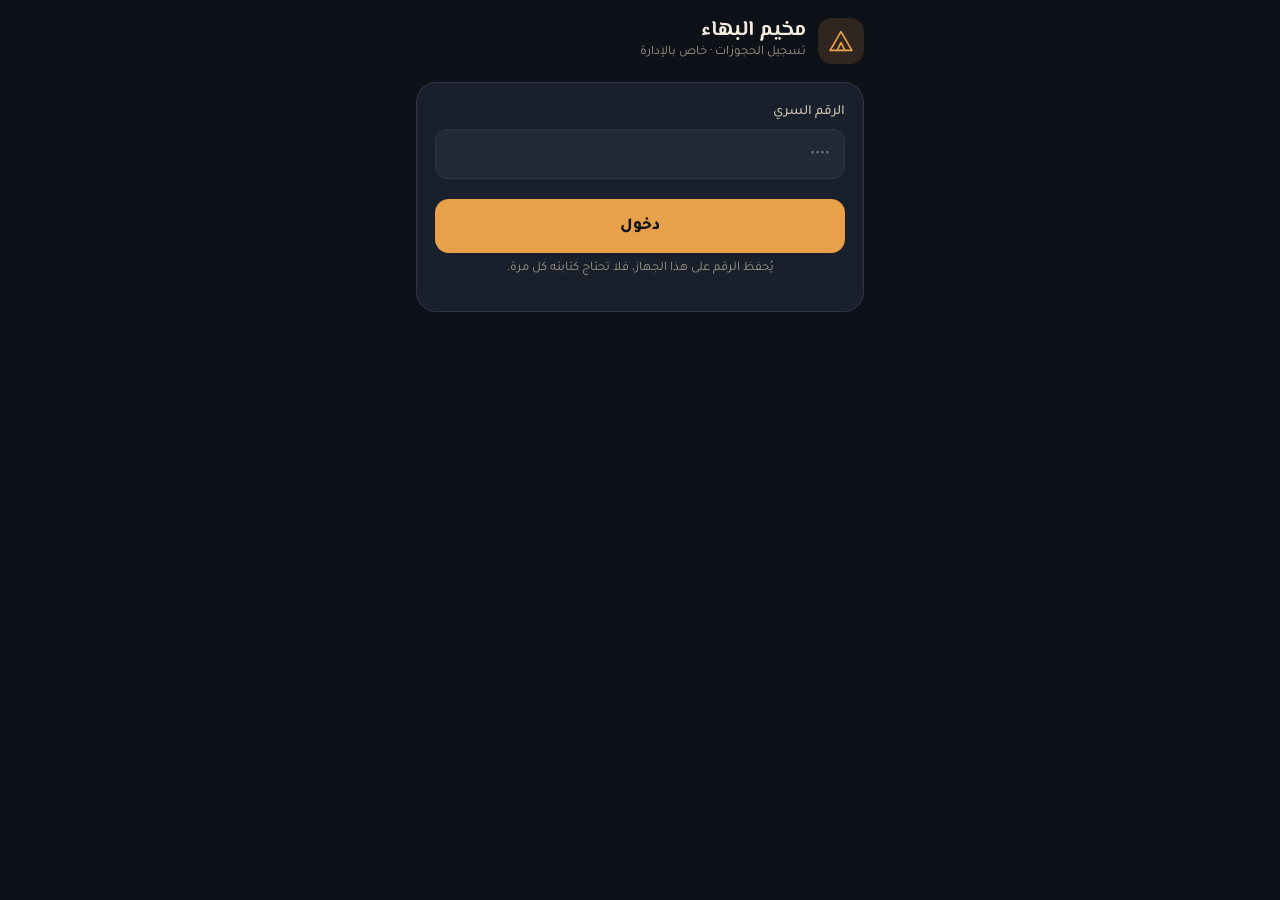
==== admin/index.html @ ab63751e "صفحة تسجيل الحجوزات للإدارة Co-Authored-By: Claude Opus 5.5 <noreply@anthropic.com> Claude-Session: " ====
<!DOCTYPE html>
<html lang="ar" dir="rtl">
<head>
<meta charset="utf-8">
<meta name="viewport" content="width=device-width, initial-scale=1">
<meta name="robots" content="noindex, nofollow">
<meta name="theme-color" content="#0E1117">
<title>تسجيل حجز — مخيم البهاء</title>
<link rel="stylesheet" href="https://fonts.googleapis.com/css2?family=El+Messiri:wght@600;700&family=Tajawal:wght@400;500;700;800&display=swap">
<style>
:root{--bg:#0E1117;--card:#1A202B;--card2:#222937;--line:#2E3748;--text:#F4ECDF;--muted:#C9BFAE;--dim:#9E9586;--gold:#E8A04A;--gold2:#F3C27E;--green:#4CAF7A;--red:#E0625C}
*{box-sizing:border-box}
body{margin:0;background:var(--bg);color:var(--text);font-family:'Tajawal',system-ui,sans-serif;font-size:16px;line-height:1.6;-webkit-text-size-adjust:100%}
.wrap{max-width:480px;margin:0 auto;padding:18px 16px 40px}
.head{display:flex;align-items:center;gap:12px;margin-bottom:18px}
.logo{width:46px;height:46px;border-radius:14px;background:rgba(232,160,74,.15);display:grid;place-items:center;flex:none}
.logo svg{width:28px;height:28px}
.head h1{font-family:'El Messiri',serif;font-size:21px;margin:0;line-height:1.2}
.head p{margin:0;color:var(--dim);font-size:13px}
.card{background:var(--card);border:1px solid var(--line);border-radius:20px;padding:18px}
.tabs{display:grid;grid-template-columns:1fr 1fr;gap:6px;background:var(--card);border:1px solid var(--line);border-radius:14px;padding:5px;margin-bottom:14px}
.tabs button{height:42px;border:0;border-radius:10px;background:transparent;color:var(--muted);font:inherit;font-weight:700;cursor:pointer}
.tabs button.on{background:var(--gold);color:#111419}
label.l{display:block;font-size:14px;color:var(--muted);margin:0 0 6px;font-weight:500}
.f{margin-bottom:14px}
input,textarea{width:100%;height:50px;border-radius:12px;border:1.5px solid var(--line);background:var(--card2);color:var(--text);font:inherit;font-size:17px;padding:0 14px;outline:none;-webkit-appearance:none;appearance:none}
input:focus,textarea:focus{border-color:var(--gold)}
input[type=date]{direction:rtl;text-align:right;color-scheme:dark}
textarea{height:76px;padding:12px 14px;resize:none}
.row2{display:grid;grid-template-columns:1fr 1fr;gap:10px}
.seg{display:grid;grid-template-columns:1fr 1fr;gap:10px}
.seg button{min-height:72px;border-radius:14px;border:1.5px solid var(--line);background:var(--card2);color:var(--text);font:inherit;cursor:pointer;display:flex;flex-direction:column;align-items:center;justify-content:center;gap:2px;padding:8px}
.seg button b{font-size:17px}
.seg button small{font-size:12px;color:var(--dim)}
.seg button .st{font-size:12px;font-weight:700;border-radius:99px;padding:1px 10px;margin-top:2px}
.st.free{background:rgba(76,175,122,.18);color:#7FD3A4}.st.busy{background:rgba(224,98,92,.18);color:#F2A09B}
.seg button.on{border:2px solid var(--gold);background:rgba(232,160,74,.12)}
.err{color:#F2A09B;font-size:13.5px;margin-top:6px;min-height:0}
.btn{width:100%;min-height:54px;border-radius:14px;border:0;font:inherit;font-size:17px;font-weight:800;cursor:pointer;display:flex;align-items:center;justify-content:center;gap:8px;text-decoration:none}
.btn-gold{background:var(--gold);color:#111419}
.btn-ghost{background:transparent;color:var(--text);border:1.5px solid var(--line)}
.btn-wa{background:#25D366;color:#06301A}
.btn-red{background:#B23B36;color:#fff}
.btn[disabled]{opacity:.55}
.hint{color:var(--dim);font-size:13px;margin-top:6px}
.price{display:flex;align-items:center;gap:10px}
.price input{width:110px;text-align:center;font-weight:800;color:var(--gold2)}
.price span{color:var(--muted)}
.alert{border-radius:14px;padding:14px;margin-bottom:14px;font-size:15px}
.alert.warn{background:rgba(232,160,74,.12);border:1px solid rgba(232,160,74,.45)}
.ok-ico{width:64px;height:64px;border-radius:50%;background:rgba(76,175,122,.18);color:#7FD3A4;display:grid;place-items:center;margin:4px auto 12px}
.ok-ico svg{width:32px;height:32px}
.sum{background:var(--card2);border-radius:14px;padding:12px 14px;line-height:2;margin:14px 0}
.sum b{color:var(--gold2)}
.hide{display:none!important}
.stack{display:flex;flex-direction:column;gap:10px}
.center{text-align:center}
.small-link{background:none;border:0;color:var(--dim);font:inherit;font-size:13px;text-decoration:underline;cursor:pointer;margin-top:18px}
.spin{width:18px;height:18px;border:2.5px solid rgba(0,0,0,.25);border-top-color:#111419;border-radius:50%;animation:s .8s linear infinite}
@keyframes s{to{transform:rotate(360deg)}}
</style>
</head>
<body>
<div class="wrap">
 <div class="head">
  <div class="logo"><svg viewBox="0 0 36 36" fill="none" stroke="#E8A04A" stroke-width="2.2" stroke-linecap="round" stroke-linejoin="round" aria-hidden="true"><path d="M18 6 L4 30 H32 Z"/><path d="M13 30 L18 20 L23 30"/></svg></div>
  <div><h1>مخيم البهاء</h1><p>تسجيل الحجوزات · خاص بالإدارة</p></div>
 </div>

 <!-- PIN -->
 <section id="vPin" class="card">
  <label class="l" for="pin">الرقم السري</label>
  <input id="pin" type="password" inputmode="numeric" autocomplete="off" placeholder="••••">
  <div class="err" id="pinErr"></div>
  <div style="height:14px"></div>
  <button class="btn btn-gold" id="pinBtn" type="button">دخول</button>
  <p class="hint center">يُحفظ الرقم على هذا الجهاز، فلا تحتاج كتابته كل مرة.</p>
 </section>

 <!-- MAIN -->
 <section id="vMain" class="hide">
  <div class="tabs" role="tablist">
   <button type="button" class="on" id="tNew" role="tab">حجز جديد</button>
   <button type="button" id="tCancel" role="tab">إلغاء حجز</button>
  </div>

  <div class="card" id="vForm">
   <div class="f" id="fName"><label class="l" for="name">اسم الزبون</label><input id="name" autocomplete="off" placeholder="محمد سالم"><div class="err" id="eName"></div></div>
   <div class="f" id="fPhone"><label class="l" for="phone">رقم الهاتف</label><input id="phone" type="tel" inputmode="numeric" placeholder="9XXXXXXX" dir="ltr" style="text-align:right"></div>
   <div class="f"><label class="l" for="date">التاريخ</label><input id="date" type="date"><div class="err" id="eDate"></div></div>
   <div class="f"><label class="l">الفترة</label>
    <div class="seg">
     <button type="button" data-p="am"><b>الصباحية</b><small>٩ ص – ٣ ع</small><span class="st" id="sAm"></span></button>
     <button type="button" data-p="pm"><b>المسائية</b><small>٥ م – ١١ م</small><span class="st" id="sPm"></span></button>
    </div>
    <div class="err" id="ePer"></div>
   </div>
   <div class="f" id="fPrice"><label class="l" for="price">السعر</label>
    <div class="price"><input id="price" type="number" inputmode="numeric" min="0"><span>ريال عُماني</span></div>
    <div class="hint" id="priceHint">يُحسب تلقائياً حسب اليوم، وتستطيع تعديله (مثلاً العطل الرسمية ٧٠).</div>
   </div>
   <div class="f"><label class="l" for="note" id="noteLbl">ملاحظة (اختياري)</label><textarea id="note" placeholder="عيد ميلاد، دفع عربون ١٠ ريال"></textarea></div>

   <div class="alert warn hide" id="conflict">
    <b>هذه الفترة محجوزة مسبقاً.</b><br>هل تريد تسجيل الحجز عليها على أي حال؟
    <div class="row2" style="margin-top:12px"><button class="btn btn-gold" id="forceYes" type="button" style="min-height:46px">نعم، سجّل</button><button class="btn btn-ghost" id="forceNo" type="button" style="min-height:46px">لا</button></div>
   </div>
   <div class="err" id="eSave" style="margin-bottom:10px"></div>
   <button class="btn btn-gold" id="save" type="button">حفظ الحجز</button>
  </div>

  <div class="card center hide" id="vDone">
   <div class="ok-ico"><svg viewBox="0 0 24 24" fill="none" stroke="currentColor" stroke-width="2.6" stroke-linecap="round" stroke-linejoin="round"><path d="M5 12l5 5L20 7"/></svg></div>
   <h2 style="font-family:'El Messiri',serif;margin:0;font-size:22px" id="doneTitle">تم حفظ الحجز</h2>
   <p style="margin:6px 0 0;color:var(--muted);font-size:14px" id="doneText">سُجّل في الجدول، وتظهر الفترة محجوزة في الموقع خلال دقائق.</p>
   <div class="sum" id="sum" style="text-align:right"></div>
   <div class="stack">
    <a class="btn btn-wa hide" id="waConfirm" href="#" target="_blank" rel="noopener">إرسال تأكيد للزبون في واتساب</a>
    <button class="btn btn-ghost" id="again" type="button">تسجيل حجز آخر</button>
   </div>
  </div>
  <div class="center"><button class="small-link" id="logout" type="button">تسجيل الخروج من هذا الجهاز</button></div>
 </section>
</div>

<script>
(function(){
var $=function(id){return document.getElementById(id)};
var DAYS=['الأحد','الاثنين','الثلاثاء','الأربعاء','الخميس','الجمعة','السبت'];
var MONTHS=['يناير','فبراير','مارس','أبريل','مايو','يونيو','يوليو','أغسطس','سبتمبر','أكتوبر','نوفمبر','ديسمبر'];
var PNAME={am:'الصباحية',pm:'المسائية'},PTIME={am:'من ٩ صباحاً إلى ٣ عصراً',pm:'من ٥ مساءً إلى ١١ ليلاً'};
var pin='',mode='new',period='',status={am:false,pm:false},reqId=0;
function ar(s){return String(s).replace(/\d/g,function(d){return '٠١٢٣٤٥٦٧٨٩'[d]})}
function store(k,v){try{if(v===null)localStorage.removeItem(k);else localStorage.setItem(k,v)}catch(e){}}
function load(k){try{return localStorage.getItem(k)}catch(e){return null}}
var API='https://script.google.com/macros/s/AKfycbytNRT0OlvcO-4gl8a70Ptw0sSzeoFOyvUt2TooHrIJJedHy4laXk7mLRMUWNgOy2i8/exec';
var ACT={verifyPin:'verify',getStatus:'status',saveBooking:'save',cancelBooking:'cancel'};
var jsonpN=0,transport=null;
function jsonp(url,cb,fail){
 var name='__ab_cb'+(++jsonpN)+'_'+Date.now(),s=document.createElement('script'),done=false;
 var t=setTimeout(function(){if(!done){done=true;cleanup();fail('تعذّر الاتصال، تأكد من الإنترنت وحاول مرة أخرى')}},25000);
 function cleanup(){clearTimeout(t);try{delete window[name]}catch(e){window[name]=undefined}if(s.parentNode)s.parentNode.removeChild(s)}
 window[name]=function(j){if(done)return;done=true;cleanup();cb(j)};
 s.onerror=function(){if(done)return;done=true;cleanup();fail('تعذّر الاتصال، تأكد من الإنترنت وحاول مرة أخرى')};
 s.src=url+'&callback='+name;document.body.appendChild(s);
}
function call(fn,args,ok,fail){
 var p={action:ACT[fn],pin:args[0]};
 if(typeof args[1]==='string')p.date=args[1];
 else if(args[1])Object.keys(args[1]).forEach(function(k){p[k]=String(args[1][k]==null?'':args[1][k])});
 p.t=Date.now();
 var url=API+'?'+new URLSearchParams(p).toString();
 function handle(j){if(!j)fail('حدث خطأ، حاول مرة أخرى');else if(j.error)fail(j.error);else ok(j.data)}
 var safe=(p.action==='verify'||p.action==='status');
 if(window.fetch&&transport!=='jsonp'){
  fetch(url,{credentials:'omit',redirect:'follow',cache:'no-store'})
   .then(function(r){if(!r.ok)throw 0;return r.json()})
   .then(function(j){transport='fetch';handle(j)},function(){
     if(safe){transport='jsonp';jsonp(url,handle,fail)}
     else fail('تعذّر التأكد من الحفظ. افتح الجدول وتأكد قبل المحاولة مرة أخرى');
   });
 }else jsonp(url,handle,fail);
}
function busy(btn,on,label){btn.disabled=on;btn.innerHTML=on?'<span class="spin"></span>':label}
function todayStr(){var d=new Date();return d.getFullYear()+'-'+('0'+(d.getMonth()+1)).slice(-2)+'-'+('0'+d.getDate()).slice(-2)}
function dateLabel(s){var p=s.split('-'),d=new Date(+p[0],p[1]-1,+p[2]);return DAYS[d.getDay()]+' '+ar(+p[2])+' '+MONTHS[p[1]-1]+' '+ar(p[0])}

/* PIN */
function tryPin(v,silent){
 busy($('pinBtn'),true,'دخول');
 call('verifyPin',[v],function(){pin=v;store('albahaa_pin',v);$('vPin').classList.add('hide');$('vMain').classList.remove('hide');refresh()},
  function(m){busy($('pinBtn'),false,'دخول');store('albahaa_pin',null);if(!silent)$('pinErr').textContent=m});
}
$('pinBtn').onclick=function(){var v=$('pin').value.trim();if(!v){$('pinErr').textContent='اكتب الرقم السري';return}tryPin(v)};
$('pin').onkeydown=function(e){if(e.key==='Enter')$('pinBtn').click()};
$('pin').oninput=function(){$('pinErr').textContent=''};
$('logout').onclick=function(){store('albahaa_pin',null);location.reload()};

/* tabs */
function setMode(m){
 mode=m;$('tNew').classList.toggle('on',m==='new');$('tCancel').classList.toggle('on',m==='cancel');
 ['fPhone','fPrice'].forEach(function(id){$(id).classList.toggle('hide',m==='cancel')});
 $('fName').querySelector('label').textContent=m==='cancel'?'اسم الزبون (اختياري)':'اسم الزبون';
 $('noteLbl').textContent=m==='cancel'?'سبب الإلغاء (اختياري)':'ملاحظة (اختياري)';
 $('note').placeholder=m==='cancel'?'الزبون اعتذر':'عيد ميلاد، دفع عربون ١٠ ريال';
 $('save').className='btn '+(m==='cancel'?'btn-red':'btn-gold');
 $('save').textContent=m==='cancel'?'إلغاء الحجز':'حفظ الحجز';
 clearErr();$('conflict').classList.add('hide');paintSeg();
}
$('tNew').onclick=function(){setMode('new')};$('tCancel').onclick=function(){setMode('cancel')};

/* period + status */
var segs=document.querySelectorAll('.seg button');
segs.forEach(function(b){b.onclick=function(){period=b.dataset.p;$('ePer').textContent='';$('conflict').classList.add('hide');paintSeg()}});
function paintSeg(){
 segs.forEach(function(b){var p=b.dataset.p;b.classList.toggle('on',p===period)});
 [['am','sAm'],['pm','sPm']].forEach(function(x){var el=$(x[1]);if(status.loading){el.className='st';el.textContent='…';return}
  el.className='st '+(status[x[0]]?'busy':'free');el.textContent=status[x[0]]?'محجوزة':'متاحة'});
}
function refresh(){
 var v=$('date').value;if(!v)return;var id=++reqId;status={loading:true};paintSeg();
 call('getStatus',[pin,v],function(r){if(id!==reqId)return;status=r;paintSeg();$('price').value=r.price},
  function(m){if(id!==reqId)return;status={am:false,pm:false};paintSeg();$('eDate').textContent=m});
}
$('date').onchange=function(){$('eDate').textContent='';$('conflict').classList.add('hide');refresh()};
$('name').oninput=function(){$('eName').textContent=''};

function clearErr(){['eName','eDate','ePer','eSave'].forEach(function(i){$(i).textContent=''})}

/* save / cancel */
function submit(force){
 clearErr();
 var name=$('name').value.trim(),date=$('date').value,ok=true;
 if(mode==='new'&&!name){$('eName').textContent='اكتب اسم الزبون';ok=false}
 if(!date){$('eDate').textContent='اختر التاريخ';ok=false}
 if(!period){$('ePer').textContent='اختر الفترة';ok=false}
 if(!ok)return;
 var data={name:name,phone:$('phone').value.trim(),date:date,period:period,price:$('price').value,note:$('note').value.trim(),force:!!force};
 var label=$('save').textContent;busy($('save'),true,label);$('conflict').classList.add('hide');
 if(mode==='new'){
  call('saveBooking',[pin,data],function(r){
   busy($('save'),false,label);
   if(r.conflict){$('conflict').classList.remove('hide');return}
   done('تم حفظ الحجز','سُجّل في الجدول، وتظهر الفترة محجوزة في الموقع خلال دقائق.',data,r.price);
  },function(m){busy($('save'),false,label);$('eSave').textContent=m});
 }else{
  call('cancelBooking',[pin,data],function(r){
   busy($('save'),false,label);
   if(r.notBooked){$('eSave').textContent='هذه الفترة غير محجوزة أصلاً.';return}
   done('تم إلغاء الحجز','رجعت الفترة "متاحة" في الجدول والموقع خلال دقائق.',data,null);
  },function(m){busy($('save'),false,label);$('eSave').textContent=m});
 }
}
$('save').onclick=function(){submit(false)};
$('forceYes').onclick=function(){submit(true)};
$('forceNo').onclick=function(){$('conflict').classList.add('hide')};

function done(title,text,d,price){
 $('doneTitle').textContent=title;$('doneText').textContent=text;
 $('sum').innerHTML=(d.name?'<b>'+d.name.replace(/</g,'&lt;')+'</b><br>':'')+dateLabel(d.date)+'<br>الفترة '+PNAME[d.period]+' ('+PTIME[d.period]+')'+(price!=null?'<br>السعر: '+ar(price)+' ريال عُماني':'');
 var wa=$('waConfirm'),ph=(d.phone||'').replace(/\D/g,'');
 if(mode==='new'&&ph.length>=8){
  if(ph.length===8)ph='968'+ph;
  var msg='السلام عليكم '+d.name+'،\nتم تأكيد حجزكم في مخيم البهاء:\n'+dateLabel(d.date)+'\nالفترة '+PNAME[d.period]+' ('+PTIME[d.period]+')\nالسعر: '+price+' ريال عُماني\nحيّاكم الله.';
  wa.href='https://wa.me/'+ph+'?text='+encodeURIComponent(msg);wa.classList.remove('hide');
 }else wa.classList.add('hide');
 $('vForm').classList.add('hide');$('vDone').classList.remove('hide');window.scrollTo(0,0);
}
$('again').onclick=function(){
 ['name','phone','note'].forEach(function(i){$(i).value=''});period='';
 $('vDone').classList.add('hide');$('vForm').classList.remove('hide');refresh();
};

/* init */
$('date').value=todayStr();$('date').min=todayStr();
var saved=load('albahaa_pin');if(saved){$('pin').value=saved;tryPin(saved,true)}
paintSeg();
})();
</script>
</body>
</html>
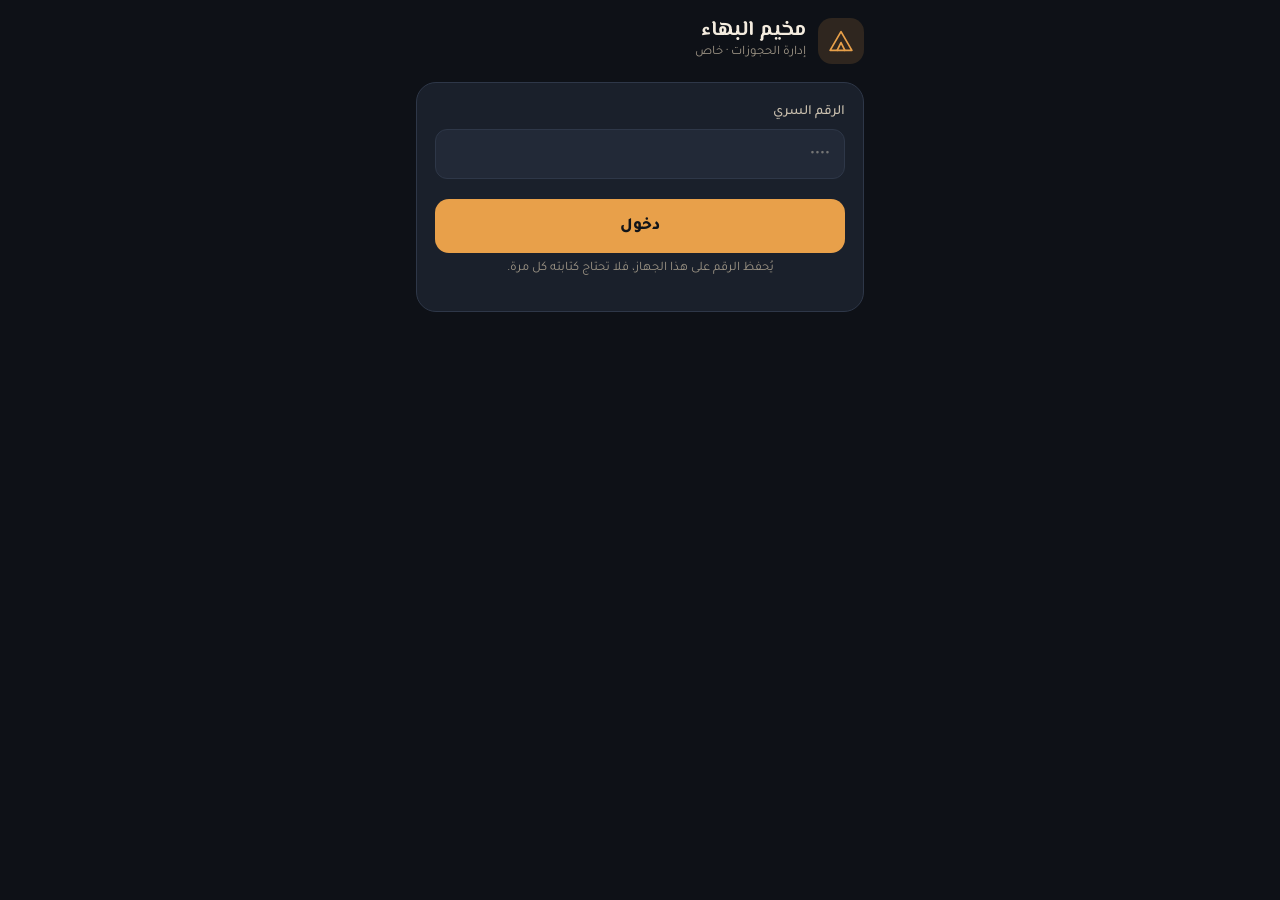
==== commit eb44d6bb: "صفحة حجز للزبائن وإدارة الطلبات والعربون Co-Authored-By: Claude Opus 5.5 <noreply@anthropic.com> Cla" ====
--- a/admin/index.html
+++ b/admin/index.html
@@ -5,66 +5,16 @@
 <meta name="viewport" content="width=device-width, initial-scale=1">
 <meta name="robots" content="noindex, nofollow">
 <meta name="theme-color" content="#0E1117">
-<title>تسجيل حجز — مخيم البهاء</title>
+<title>إدارة الحجوزات — مخيم البهاء</title>
+<link rel="preconnect" href="https://fonts.googleapis.com">
 <link rel="stylesheet" href="https://fonts.googleapis.com/css2?family=El+Messiri:wght@600;700&family=Tajawal:wght@400;500;700;800&display=swap">
-<style>
-:root{--bg:#0E1117;--card:#1A202B;--card2:#222937;--line:#2E3748;--text:#F4ECDF;--muted:#C9BFAE;--dim:#9E9586;--gold:#E8A04A;--gold2:#F3C27E;--green:#4CAF7A;--red:#E0625C}
-*{box-sizing:border-box}
-body{margin:0;background:var(--bg);color:var(--text);font-family:'Tajawal',system-ui,sans-serif;font-size:16px;line-height:1.6;-webkit-text-size-adjust:100%}
-.wrap{max-width:480px;margin:0 auto;padding:18px 16px 40px}
-.head{display:flex;align-items:center;gap:12px;margin-bottom:18px}
-.logo{width:46px;height:46px;border-radius:14px;background:rgba(232,160,74,.15);display:grid;place-items:center;flex:none}
-.logo svg{width:28px;height:28px}
-.head h1{font-family:'El Messiri',serif;font-size:21px;margin:0;line-height:1.2}
-.head p{margin:0;color:var(--dim);font-size:13px}
-.card{background:var(--card);border:1px solid var(--line);border-radius:20px;padding:18px}
-.tabs{display:grid;grid-template-columns:1fr 1fr;gap:6px;background:var(--card);border:1px solid var(--line);border-radius:14px;padding:5px;margin-bottom:14px}
-.tabs button{height:42px;border:0;border-radius:10px;background:transparent;color:var(--muted);font:inherit;font-weight:700;cursor:pointer}
-.tabs button.on{background:var(--gold);color:#111419}
-label.l{display:block;font-size:14px;color:var(--muted);margin:0 0 6px;font-weight:500}
-.f{margin-bottom:14px}
-input,textarea{width:100%;height:50px;border-radius:12px;border:1.5px solid var(--line);background:var(--card2);color:var(--text);font:inherit;font-size:17px;padding:0 14px;outline:none;-webkit-appearance:none;appearance:none}
-input:focus,textarea:focus{border-color:var(--gold)}
-input[type=date]{direction:rtl;text-align:right;color-scheme:dark}
-textarea{height:76px;padding:12px 14px;resize:none}
-.row2{display:grid;grid-template-columns:1fr 1fr;gap:10px}
-.seg{display:grid;grid-template-columns:1fr 1fr;gap:10px}
-.seg button{min-height:72px;border-radius:14px;border:1.5px solid var(--line);background:var(--card2);color:var(--text);font:inherit;cursor:pointer;display:flex;flex-direction:column;align-items:center;justify-content:center;gap:2px;padding:8px}
-.seg button b{font-size:17px}
-.seg button small{font-size:12px;color:var(--dim)}
-.seg button .st{font-size:12px;font-weight:700;border-radius:99px;padding:1px 10px;margin-top:2px}
-.st.free{background:rgba(76,175,122,.18);color:#7FD3A4}.st.busy{background:rgba(224,98,92,.18);color:#F2A09B}
-.seg button.on{border:2px solid var(--gold);background:rgba(232,160,74,.12)}
-.err{color:#F2A09B;font-size:13.5px;margin-top:6px;min-height:0}
-.btn{width:100%;min-height:54px;border-radius:14px;border:0;font:inherit;font-size:17px;font-weight:800;cursor:pointer;display:flex;align-items:center;justify-content:center;gap:8px;text-decoration:none}
-.btn-gold{background:var(--gold);color:#111419}
-.btn-ghost{background:transparent;color:var(--text);border:1.5px solid var(--line)}
-.btn-wa{background:#25D366;color:#06301A}
-.btn-red{background:#B23B36;color:#fff}
-.btn[disabled]{opacity:.55}
-.hint{color:var(--dim);font-size:13px;margin-top:6px}
-.price{display:flex;align-items:center;gap:10px}
-.price input{width:110px;text-align:center;font-weight:800;color:var(--gold2)}
-.price span{color:var(--muted)}
-.alert{border-radius:14px;padding:14px;margin-bottom:14px;font-size:15px}
-.alert.warn{background:rgba(232,160,74,.12);border:1px solid rgba(232,160,74,.45)}
-.ok-ico{width:64px;height:64px;border-radius:50%;background:rgba(76,175,122,.18);color:#7FD3A4;display:grid;place-items:center;margin:4px auto 12px}
-.ok-ico svg{width:32px;height:32px}
-.sum{background:var(--card2);border-radius:14px;padding:12px 14px;line-height:2;margin:14px 0}
-.sum b{color:var(--gold2)}
-.hide{display:none!important}
-.stack{display:flex;flex-direction:column;gap:10px}
-.center{text-align:center}
-.small-link{background:none;border:0;color:var(--dim);font:inherit;font-size:13px;text-decoration:underline;cursor:pointer;margin-top:18px}
-.spin{width:18px;height:18px;border:2.5px solid rgba(0,0,0,.25);border-top-color:#111419;border-radius:50%;animation:s .8s linear infinite}
-@keyframes s{to{transform:rotate(360deg)}}
-</style>
+<link rel="stylesheet" href="../assets/booking.css">
 </head>
 <body>
 <div class="wrap">
  <div class="head">
   <div class="logo"><svg viewBox="0 0 36 36" fill="none" stroke="#E8A04A" stroke-width="2.2" stroke-linecap="round" stroke-linejoin="round" aria-hidden="true"><path d="M18 6 L4 30 H32 Z"/><path d="M13 30 L18 20 L23 30"/></svg></div>
-  <div><h1>مخيم البهاء</h1><p>تسجيل الحجوزات · خاص بالإدارة</p></div>
+  <div><h1>مخيم البهاء</h1><p>إدارة الحجوزات · خاص</p></div>
  </div>
 
  <!-- PIN -->
@@ -77,184 +27,203 @@
   <p class="hint center">يُحفظ الرقم على هذا الجهاز، فلا تحتاج كتابته كل مرة.</p>
  </section>
 
- <!-- MAIN -->
  <section id="vMain" class="hide">
   <div class="tabs" role="tablist">
-   <button type="button" class="on" id="tNew" role="tab">حجز جديد</button>
-   <button type="button" id="tCancel" role="tab">إلغاء حجز</button>
+   <button type="button" class="on" data-t="req" role="tab">الطلبات <span class="badge hide" id="cnt">0</span></button>
+   <button type="button" data-t="new" role="tab">حجز جديد</button>
+   <button type="button" data-t="cancel" role="tab">إلغاء حجز</button>
   </div>
 
-  <div class="card" id="vForm">
-   <div class="f" id="fName"><label class="l" for="name">اسم الزبون</label><input id="name" autocomplete="off" placeholder="محمد سالم"><div class="err" id="eName"></div></div>
-   <div class="f" id="fPhone"><label class="l" for="phone">رقم الهاتف</label><input id="phone" type="tel" inputmode="numeric" placeholder="9XXXXXXX" dir="ltr" style="text-align:right"></div>
-   <div class="f"><label class="l" for="date">التاريخ</label><input id="date" type="date"><div class="err" id="eDate"></div></div>
-   <div class="f"><label class="l">الفترة</label>
-    <div class="seg">
-     <button type="button" data-p="am"><b>الصباحية</b><small>٩ ص – ٣ ع</small><span class="st" id="sAm"></span></button>
-     <button type="button" data-p="pm"><b>المسائية</b><small>٥ م – ١١ م</small><span class="st" id="sPm"></span></button>
-    </div>
-    <div class="err" id="ePer"></div>
+  <!-- الطلبات -->
+  <div id="pReq">
+   <div class="alert info" style="font-size:14px">طلبات الزبائن من الموقع. الفترة محجوزة لهم مبدئياً (برتقالي) حتى تؤكد بعد وصول العربون، أو ترفض فترجع متاحة.</div>
+   <div id="reqList"><div class="empty">جاري التحميل…</div></div>
+   <button class="btn btn-ghost" id="reload" type="button" style="min-height:46px">تحديث القائمة</button>
+  </div>
+
+  <!-- حجز جديد / إلغاء -->
+  <div id="pForm" class="hide">
+   <div class="card" id="vForm">
+    <div class="f" id="fName"><label class="l" for="name">اسم الزبون</label><input id="name" autocomplete="off" placeholder="محمد سالم"><div class="err" id="eName"></div></div>
+    <div class="f" id="fPhone"><label class="l" for="phone">رقم الهاتف</label><input id="phone" type="tel" inputmode="numeric" placeholder="9XXXXXXX" dir="ltr" style="text-align:right"></div>
+    <div class="f"><label class="l" for="date">التاريخ</label><input id="date" type="date"><div class="err" id="eDate"></div></div>
+    <div class="f"><label class="l">الفترة</label>
+     <div class="seg">
+      <button type="button" data-p="am"><b>الصباحية</b><small>٩ ص – ٣ ع</small><span class="st" id="sAm"></span></button>
+      <button type="button" data-p="pm"><b>المسائية</b><small>٥ م – ١١ م</small><span class="st" id="sPm"></span></button>
+     </div>
+     <div class="err" id="ePer"></div>
+    </div>
+    <div class="f" id="fPrice"><label class="l" for="price">السعر</label>
+     <div class="price"><input id="price" type="number" inputmode="numeric" min="0"><span>ريال عُماني</span></div>
+     <div class="hint">يُحسب تلقائياً حسب اليوم، وتستطيع تعديله (مثلاً العطل الرسمية ٧٠).</div>
+    </div>
+    <div class="f"><label class="l" for="note" id="noteLbl">ملاحظة (اختياري)</label><textarea id="note" placeholder="عيد ميلاد، دفع عربون ١٠ ريال"></textarea></div>
+    <div class="alert warn hide" id="conflict">
+     <b>هذه الفترة محجوزة أو عليها طلب.</b><br>هل تريد تسجيل الحجز عليها على أي حال؟
+     <div class="row2" style="margin-top:12px"><button class="btn btn-gold" id="forceYes" type="button" style="min-height:46px">نعم، سجّل</button><button class="btn btn-ghost" id="forceNo" type="button" style="min-height:46px">لا</button></div>
+    </div>
+    <div class="err" id="eSave" style="margin-bottom:10px"></div>
+    <button class="btn btn-gold" id="save" type="button">حفظ الحجز</button>
    </div>
-   <div class="f" id="fPrice"><label class="l" for="price">السعر</label>
-    <div class="price"><input id="price" type="number" inputmode="numeric" min="0"><span>ريال عُماني</span></div>
-    <div class="hint" id="priceHint">يُحسب تلقائياً حسب اليوم، وتستطيع تعديله (مثلاً العطل الرسمية ٧٠).</div>
-   </div>
-   <div class="f"><label class="l" for="note" id="noteLbl">ملاحظة (اختياري)</label><textarea id="note" placeholder="عيد ميلاد، دفع عربون ١٠ ريال"></textarea></div>
-
-   <div class="alert warn hide" id="conflict">
-    <b>هذه الفترة محجوزة مسبقاً.</b><br>هل تريد تسجيل الحجز عليها على أي حال؟
-    <div class="row2" style="margin-top:12px"><button class="btn btn-gold" id="forceYes" type="button" style="min-height:46px">نعم، سجّل</button><button class="btn btn-ghost" id="forceNo" type="button" style="min-height:46px">لا</button></div>
-   </div>
-   <div class="err" id="eSave" style="margin-bottom:10px"></div>
-   <button class="btn btn-gold" id="save" type="button">حفظ الحجز</button>
-  </div>
-
-  <div class="card center hide" id="vDone">
-   <div class="ok-ico"><svg viewBox="0 0 24 24" fill="none" stroke="currentColor" stroke-width="2.6" stroke-linecap="round" stroke-linejoin="round"><path d="M5 12l5 5L20 7"/></svg></div>
-   <h2 style="font-family:'El Messiri',serif;margin:0;font-size:22px" id="doneTitle">تم حفظ الحجز</h2>
-   <p style="margin:6px 0 0;color:var(--muted);font-size:14px" id="doneText">سُجّل في الجدول، وتظهر الفترة محجوزة في الموقع خلال دقائق.</p>
-   <div class="sum" id="sum" style="text-align:right"></div>
-   <div class="stack">
-    <a class="btn btn-wa hide" id="waConfirm" href="#" target="_blank" rel="noopener">إرسال تأكيد للزبون في واتساب</a>
-    <button class="btn btn-ghost" id="again" type="button">تسجيل حجز آخر</button>
+
+   <div class="card center hide" id="vDone">
+    <div class="ok-ico"><svg viewBox="0 0 24 24" fill="none" stroke="currentColor" stroke-width="2.6" stroke-linecap="round" stroke-linejoin="round"><path d="M5 12l5 5L20 7"/></svg></div>
+    <h2 style="font-family:'El Messiri',serif;margin:0;font-size:22px" id="doneTitle">تم حفظ الحجز</h2>
+    <p style="margin:6px 0 0;color:var(--muted);font-size:14px" id="doneText"></p>
+    <div class="sum" id="sum"></div>
+    <div class="stack">
+     <a class="btn btn-wa hide" id="waConfirm" href="#" target="_blank" rel="noopener">إرسال تأكيد للزبون في واتساب</a>
+     <button class="btn btn-ghost" id="again" type="button">رجوع</button>
+    </div>
    </div>
   </div>
+
+  <a class="btn btn-ghost sheet-link" href="https://docs.google.com/spreadsheets/d/1AjkBk-za4Zcdh5C0OWOXiupXxVEVEEnas-KJgYrUzFY/edit" target="_blank" rel="noopener">
+   <svg viewBox="0 0 24 24" fill="none" stroke="currentColor" stroke-width="2" stroke-linecap="round" stroke-linejoin="round" aria-hidden="true"><rect x="3" y="3" width="18" height="18" rx="3"/><path d="M3 9h18M3 15h18M9 3v18"/></svg>
+   جدول الحجوزات</a>
   <div class="center"><button class="small-link" id="logout" type="button">تسجيل الخروج من هذا الجهاز</button></div>
  </section>
 </div>
 
+<script src="../assets/booking-api.js"></script>
 <script>
 (function(){
 var $=function(id){return document.getElementById(id)};
-var DAYS=['الأحد','الاثنين','الثلاثاء','الأربعاء','الخميس','الجمعة','السبت'];
-var MONTHS=['يناير','فبراير','مارس','أبريل','مايو','يونيو','يوليو','أغسطس','سبتمبر','أكتوبر','نوفمبر','ديسمبر'];
-var PNAME={am:'الصباحية',pm:'المسائية'},PTIME={am:'من ٩ صباحاً إلى ٣ عصراً',pm:'من ٥ مساءً إلى ١١ ليلاً'};
-var pin='',mode='new',period='',status={am:false,pm:false},reqId=0;
-function ar(s){return String(s).replace(/\d/g,function(d){return '٠١٢٣٤٥٦٧٨٩'[d]})}
-function store(k,v){try{if(v===null)localStorage.removeItem(k);else localStorage.setItem(k,v)}catch(e){}}
-function load(k){try{return localStorage.getItem(k)}catch(e){return null}}
-var API='https://script.google.com/macros/s/AKfycbytNRT0OlvcO-4gl8a70Ptw0sSzeoFOyvUt2TooHrIJJedHy4laXk7mLRMUWNgOy2i8/exec';
-var ACT={verifyPin:'verify',getStatus:'status',saveBooking:'save',cancelBooking:'cancel'};
-var jsonpN=0,transport=null;
-function jsonp(url,cb,fail){
- var name='__ab_cb'+(++jsonpN)+'_'+Date.now(),s=document.createElement('script'),done=false;
- var t=setTimeout(function(){if(!done){done=true;cleanup();fail('تعذّر الاتصال، تأكد من الإنترنت وحاول مرة أخرى')}},25000);
- function cleanup(){clearTimeout(t);try{delete window[name]}catch(e){window[name]=undefined}if(s.parentNode)s.parentNode.removeChild(s)}
- window[name]=function(j){if(done)return;done=true;cleanup();cb(j)};
- s.onerror=function(){if(done)return;done=true;cleanup();fail('تعذّر الاتصال، تأكد من الإنترنت وحاول مرة أخرى')};
- s.src=url+'&callback='+name;document.body.appendChild(s);
-}
-function call(fn,args,ok,fail){
- var p={action:ACT[fn],pin:args[0]};
- if(typeof args[1]==='string')p.date=args[1];
- else if(args[1])Object.keys(args[1]).forEach(function(k){p[k]=String(args[1][k]==null?'':args[1][k])});
- p.t=Date.now();
- var url=API+'?'+new URLSearchParams(p).toString();
- function handle(j){if(!j)fail('حدث خطأ، حاول مرة أخرى');else if(j.error)fail(j.error);else ok(j.data)}
- var safe=(p.action==='verify'||p.action==='status');
- if(window.fetch&&transport!=='jsonp'){
-  fetch(url,{credentials:'omit',redirect:'follow',cache:'no-store'})
-   .then(function(r){if(!r.ok)throw 0;return r.json()})
-   .then(function(j){transport='fetch';handle(j)},function(){
-     if(safe){transport='jsonp';jsonp(url,handle,fail)}
-     else fail('تعذّر التأكد من الحفظ. افتح الجدول وتأكد قبل المحاولة مرة أخرى');
-   });
- }else jsonp(url,handle,fail);
-}
-function busy(btn,on,label){btn.disabled=on;btn.innerHTML=on?'<span class="spin"></span>':label}
-function todayStr(){var d=new Date();return d.getFullYear()+'-'+('0'+(d.getMonth()+1)).slice(-2)+'-'+('0'+d.getDate()).slice(-2)}
-function dateLabel(s){var p=s.split('-'),d=new Date(+p[0],p[1]-1,+p[2]);return DAYS[d.getDay()]+' '+ar(+p[2])+' '+MONTHS[p[1]-1]+' '+ar(p[0])}
+var pin='',tab='req',period='',status={},reqId=0,reqs=[];
+
+function confirmMsg(d){
+ return 'السلام عليكم '+d.name+'،\nتم تأكيد حجزكم في مخيم البهاء:\n'+AB.dateLabel(d.date)+'\nالفترة '+AB.PNAME[d.period]+' ('+AB.PTIME[d.period]+')\nالسعر: '+d.price+' ريال عُماني\nحيّاكم الله.';
+}
+function rejectMsg(d){
+ return 'السلام عليكم '+d.name+'،\nبخصوص طلب حجزكم في مخيم البهاء يوم '+AB.dateLabel(d.date)+' (الفترة '+AB.PNAME[d.period]+')، نعتذر لم يتم تأكيد الحجز لعدم وصول العربون. يسعدنا حجزكم في وقت آخر.';
+}
+function waLink(phone,msg){var p=AB.phoneIntl(phone);return p.length>=10?'https://wa.me/'+p+'?text='+encodeURIComponent(msg):''}
 
 /* PIN */
 function tryPin(v,silent){
- busy($('pinBtn'),true,'دخول');
- call('verifyPin',[v],function(){pin=v;store('albahaa_pin',v);$('vPin').classList.add('hide');$('vMain').classList.remove('hide');refresh()},
-  function(m){busy($('pinBtn'),false,'دخول');store('albahaa_pin',null);if(!silent)$('pinErr').textContent=m});
+ AB.busy($('pinBtn'),true,'دخول');
+ AB.call('verify',{pin:v},function(){pin=v;AB.store('albahaa_pin',v);$('vPin').classList.add('hide');$('vMain').classList.remove('hide');loadReqs()},
+  function(m){AB.busy($('pinBtn'),false,'دخول');AB.store('albahaa_pin',null);if(!silent)$('pinErr').textContent=m});
 }
 $('pinBtn').onclick=function(){var v=$('pin').value.trim();if(!v){$('pinErr').textContent='اكتب الرقم السري';return}tryPin(v)};
 $('pin').onkeydown=function(e){if(e.key==='Enter')$('pinBtn').click()};
 $('pin').oninput=function(){$('pinErr').textContent=''};
-$('logout').onclick=function(){store('albahaa_pin',null);location.reload()};
+$('logout').onclick=function(){AB.store('albahaa_pin',null);location.reload()};
 
 /* tabs */
-function setMode(m){
- mode=m;$('tNew').classList.toggle('on',m==='new');$('tCancel').classList.toggle('on',m==='cancel');
- ['fPhone','fPrice'].forEach(function(id){$(id).classList.toggle('hide',m==='cancel')});
- $('fName').querySelector('label').textContent=m==='cancel'?'اسم الزبون (اختياري)':'اسم الزبون';
- $('noteLbl').textContent=m==='cancel'?'سبب الإلغاء (اختياري)':'ملاحظة (اختياري)';
- $('note').placeholder=m==='cancel'?'الزبون اعتذر':'عيد ميلاد، دفع عربون ١٠ ريال';
- $('save').className='btn '+(m==='cancel'?'btn-red':'btn-gold');
- $('save').textContent=m==='cancel'?'إلغاء الحجز':'حفظ الحجز';
- clearErr();$('conflict').classList.add('hide');paintSeg();
-}
-$('tNew').onclick=function(){setMode('new')};$('tCancel').onclick=function(){setMode('cancel')};
-
-/* period + status */
+document.querySelectorAll('.tabs button').forEach(function(b){b.onclick=function(){setTab(b.dataset.t)}});
+function setTab(t){
+ tab=t;document.querySelectorAll('.tabs button').forEach(function(b){b.classList.toggle('on',b.dataset.t===t)});
+ $('pReq').classList.toggle('hide',t!=='req');$('pForm').classList.toggle('hide',t==='req');
+ if(t==='req'){loadReqs();return}
+ $('vDone').classList.add('hide');$('vForm').classList.remove('hide');
+ var c=t==='cancel';
+ ['fPhone','fPrice'].forEach(function(id){$(id).classList.toggle('hide',c)});
+ $('fName').querySelector('label').textContent=c?'اسم الزبون (اختياري)':'اسم الزبون';
+ $('noteLbl').textContent=c?'سبب الإلغاء (اختياري)':'ملاحظة (اختياري)';
+ $('note').placeholder=c?'الزبون اعتذر':'عيد ميلاد، دفع عربون ١٠ ريال';
+ $('save').className='btn '+(c?'btn-red':'btn-gold');$('save').textContent=c?'إلغاء الحجز':'حفظ الحجز';
+ clearErr();$('conflict').classList.add('hide');refresh();
+}
+
+/* requests */
+function loadReqs(){
+ $('reqList').innerHTML='<div class="empty">جاري التحميل…</div>';
+ AB.call('pending',{pin:pin},function(list){reqs=list||[];renderReqs()},function(m){if(/غير معروف/.test(m))m='يلزم تحديث كود Apps Script إلى الإصدار ٣ حتى تظهر طلبات الزبائن هنا.';$('reqList').innerHTML='<div class="empty">'+AB.esc(m)+'</div>'});
+}
+function renderReqs(){
+ var open=reqs.filter(function(r){return !r._done});
+ $('cnt').textContent=AB.ar(open.length);$('cnt').classList.toggle('hide',!open.length);
+ if(!reqs.length){$('reqList').innerHTML='<div class="empty">لا توجد طلبات بانتظار العربون.</div>';return}
+ $('reqList').innerHTML='';
+ reqs.forEach(function(r,i){
+  var el=document.createElement('div');el.className='req'+(r._done?' done':'');
+  var tel=AB.phoneIntl(r.phone);
+  el.innerHTML='<h3>'+AB.esc(r.name)+'</h3><div class="meta">'+AB.dateLabel(r.date)+'<br>الفترة '+AB.PNAME[r.period]+' · '+AB.ar(r.price)+' ريال'
+   +'<br>الهاتف: <a href="https://wa.me/'+tel+'" target="_blank" rel="noopener">'+AB.esc(r.phone)+'</a>'
+   +(r.note?'<br>ملاحظة: '+AB.esc(r.note):'')+'<br><small style="color:var(--dim)">رقم الطلب <span dir="ltr">'+AB.esc(r.id)+'</span></small></div>';
+  var acts=document.createElement('div');
+  if(r._done){
+   acts.className='stack';
+   acts.innerHTML='<div style="color:'+(r._done==='ok'?'#7FD3A4':'#F2A09B')+';font-weight:700">'+(r._done==='ok'?'تم تأكيد الحجز ✓':'تم رفض الطلب، والفترة رجعت متاحة')+'</div>';
+   var link=waLink(r.phone,r._done==='ok'?confirmMsg(r):rejectMsg(r));
+   if(link)acts.innerHTML+='<a class="btn btn-wa" style="min-height:46px;font-size:15px" target="_blank" rel="noopener" href="'+link+'">'+(r._done==='ok'?'إرسال تأكيد للزبون في واتساب':'إبلاغ الزبون في واتساب')+'</a>';
+  }else{
+   acts.className='acts';
+   var ok=document.createElement('button');ok.className='btn btn-green';ok.type='button';ok.textContent='تأكيد (وصل العربون)';
+   var no=document.createElement('button');no.className='btn btn-ghost';no.type='button';no.textContent='رفض';
+   ok.onclick=function(){act('confirm',r,ok,'تأكيد (وصل العربون)')};
+   no.onclick=function(){if(no.dataset.sure!=='1'){no.dataset.sure='1';no.textContent='متأكد؟ اضغط مرة ثانية';return}act('reject',r,no,'رفض')};
+   acts.appendChild(ok);acts.appendChild(no);
+   var e=document.createElement('div');e.className='err';e.style.gridColumn='1/-1';acts.appendChild(e);r._err=e;
+  }
+  el.appendChild(acts);$('reqList').appendChild(el);
+ });
+}
+function act(kind,r,btn,label){
+ AB.busy(btn,true,label);
+ AB.call(kind,{pin:pin,id:r.id},function(){r._done=kind==='confirm'?'ok':'no';renderReqs()},
+  function(m){AB.busy(btn,false,label);if(r._err)r._err.textContent=m});
+}
+$('reload').onclick=loadReqs;
+
+/* form (new / cancel) */
 var segs=document.querySelectorAll('.seg button');
-segs.forEach(function(b){b.onclick=function(){period=b.dataset.p;$('ePer').textContent='';$('conflict').classList.add('hide');paintSeg()}});
-function paintSeg(){
- segs.forEach(function(b){var p=b.dataset.p;b.classList.toggle('on',p===period)});
- [['am','sAm'],['pm','sPm']].forEach(function(x){var el=$(x[1]);if(status.loading){el.className='st';el.textContent='…';return}
-  el.className='st '+(status[x[0]]?'busy':'free');el.textContent=status[x[0]]?'محجوزة':'متاحة'});
+segs.forEach(function(b){b.onclick=function(){period=b.dataset.p;$('ePer').textContent='';$('conflict').classList.add('hide');paint()}});
+function stOf(p){return status.loading?'loading':(status[p+'State']||(status[p]?'booked':'free'))}
+function paint(){
+ segs.forEach(function(b){b.classList.toggle('on',b.dataset.p===period)});
+ [['am','sAm'],['pm','sPm']].forEach(function(x){var el=$(x[1]),s=stOf(x[0]);
+  if(s==='loading'){el.className='st';el.textContent='…';return}
+  el.className='st '+(s==='free'?'free':s==='pending'?'pend':'busy');
+  el.textContent=s==='free'?'متاحة':s==='pending'?'بانتظار العربون':'محجوزة'});
 }
 function refresh(){
- var v=$('date').value;if(!v)return;var id=++reqId;status={loading:true};paintSeg();
- call('getStatus',[pin,v],function(r){if(id!==reqId)return;status=r;paintSeg();$('price').value=r.price},
-  function(m){if(id!==reqId)return;status={am:false,pm:false};paintSeg();$('eDate').textContent=m});
+ var v=$('date').value;if(!v)return;var id=++reqId;status={loading:true};paint();
+ AB.call('status',{pin:pin,date:v},function(r){if(id!==reqId)return;status=r;paint();$('price').value=r.price},
+  function(m){if(id!==reqId)return;status={};paint();$('eDate').textContent=m});
 }
 $('date').onchange=function(){$('eDate').textContent='';$('conflict').classList.add('hide');refresh()};
 $('name').oninput=function(){$('eName').textContent=''};
-
 function clearErr(){['eName','eDate','ePer','eSave'].forEach(function(i){$(i).textContent=''})}
-
-/* save / cancel */
 function submit(force){
  clearErr();
- var name=$('name').value.trim(),date=$('date').value,ok=true;
- if(mode==='new'&&!name){$('eName').textContent='اكتب اسم الزبون';ok=false}
+ var name=$('name').value.trim(),date=$('date').value,ok=true,c=tab==='cancel';
+ if(!c&&!name){$('eName').textContent='اكتب اسم الزبون';ok=false}
  if(!date){$('eDate').textContent='اختر التاريخ';ok=false}
  if(!period){$('ePer').textContent='اختر الفترة';ok=false}
  if(!ok)return;
- var data={name:name,phone:$('phone').value.trim(),date:date,period:period,price:$('price').value,note:$('note').value.trim(),force:!!force};
- var label=$('save').textContent;busy($('save'),true,label);$('conflict').classList.add('hide');
- if(mode==='new'){
-  call('saveBooking',[pin,data],function(r){
-   busy($('save'),false,label);
+ var d={pin:pin,name:name,phone:$('phone').value.trim(),date:date,period:period,price:$('price').value,note:$('note').value.trim(),force:!!force};
+ var label=$('save').textContent;AB.busy($('save'),true,label);$('conflict').classList.add('hide');
+ if(!c){
+  AB.call('save',d,function(r){AB.busy($('save'),false,label);
    if(r.conflict){$('conflict').classList.remove('hide');return}
-   done('تم حفظ الحجز','سُجّل في الجدول، وتظهر الفترة محجوزة في الموقع خلال دقائق.',data,r.price);
-  },function(m){busy($('save'),false,label);$('eSave').textContent=m});
+   done('تم حفظ الحجز','سُجّل مؤكداً في الجدول، ويظهر محجوزاً في الموقع خلال دقائق.',d,r.price)},
+   function(m){AB.busy($('save'),false,label);$('eSave').textContent=m});
  }else{
-  call('cancelBooking',[pin,data],function(r){
-   busy($('save'),false,label);
+  AB.call('cancel',d,function(r){AB.busy($('save'),false,label);
    if(r.notBooked){$('eSave').textContent='هذه الفترة غير محجوزة أصلاً.';return}
-   done('تم إلغاء الحجز','رجعت الفترة "متاحة" في الجدول والموقع خلال دقائق.',data,null);
-  },function(m){busy($('save'),false,label);$('eSave').textContent=m});
+   done('تم إلغاء الحجز','رجعت الفترة متاحة في الجدول والموقع خلال دقائق.',d,null)},
+   function(m){AB.busy($('save'),false,label);$('eSave').textContent=m});
  }
 }
 $('save').onclick=function(){submit(false)};
 $('forceYes').onclick=function(){submit(true)};
 $('forceNo').onclick=function(){$('conflict').classList.add('hide')};
-
 function done(title,text,d,price){
  $('doneTitle').textContent=title;$('doneText').textContent=text;
- $('sum').innerHTML=(d.name?'<b>'+d.name.replace(/</g,'&lt;')+'</b><br>':'')+dateLabel(d.date)+'<br>الفترة '+PNAME[d.period]+' ('+PTIME[d.period]+')'+(price!=null?'<br>السعر: '+ar(price)+' ريال عُماني':'');
- var wa=$('waConfirm'),ph=(d.phone||'').replace(/\D/g,'');
- if(mode==='new'&&ph.length>=8){
-  if(ph.length===8)ph='968'+ph;
-  var msg='السلام عليكم '+d.name+'،\nتم تأكيد حجزكم في مخيم البهاء:\n'+dateLabel(d.date)+'\nالفترة '+PNAME[d.period]+' ('+PTIME[d.period]+')\nالسعر: '+price+' ريال عُماني\nحيّاكم الله.';
-  wa.href='https://wa.me/'+ph+'?text='+encodeURIComponent(msg);wa.classList.remove('hide');
- }else wa.classList.add('hide');
+ $('sum').innerHTML=(d.name?'<b>'+AB.esc(d.name)+'</b><br>':'')+AB.dateLabel(d.date)+'<br>الفترة '+AB.PNAME[d.period]+' ('+AB.PTIME[d.period]+')'+(price!=null?'<br>السعر: '+AB.ar(price)+' ريال عُماني':'');
+ var link=price!=null?waLink(d.phone,confirmMsg({name:d.name,date:d.date,period:d.period,price:price})):'';
+ $('waConfirm').classList.toggle('hide',!link);if(link)$('waConfirm').href=link;
  $('vForm').classList.add('hide');$('vDone').classList.remove('hide');window.scrollTo(0,0);
 }
-$('again').onclick=function(){
- ['name','phone','note'].forEach(function(i){$(i).value=''});period='';
- $('vDone').classList.add('hide');$('vForm').classList.remove('hide');refresh();
-};
+$('again').onclick=function(){['name','phone','note'].forEach(function(i){$(i).value=''});period='';setTab(tab)};
 
 /* init */
-$('date').value=todayStr();$('date').min=todayStr();
-var saved=load('albahaa_pin');if(saved){$('pin').value=saved;tryPin(saved,true)}
-paintSeg();
+$('date').value=AB.today();$('date').min=AB.today();
+var saved=AB.load('albahaa_pin');if(saved){$('pin').value=saved;tryPin(saved,true)}
+paint();
 })();
 </script>
 </body>
--- a/assets/booking.css
+++ b/assets/booking.css
@@ -0,0 +1,72 @@
+:root{--bg:#0E1117;--card:#1A202B;--card2:#222937;--line:#2E3748;--text:#F4ECDF;--muted:#C9BFAE;--dim:#9E9586;--gold:#E8A04A;--gold2:#F3C27E;--green:#4CAF7A;--red:#E0625C;--orange:#F0A045}
+*{box-sizing:border-box}
+html{-webkit-text-size-adjust:100%}
+body{margin:0;background:var(--bg);color:var(--text);font-family:'Tajawal',system-ui,sans-serif;font-size:16px;line-height:1.6}
+a{color:var(--gold2)}
+.wrap{max-width:480px;margin:0 auto;padding:18px 16px 48px}
+.head{display:flex;align-items:center;gap:12px;margin-bottom:18px;text-decoration:none;color:var(--text)}
+.logo{width:46px;height:46px;border-radius:14px;background:rgba(232,160,74,.15);display:grid;place-items:center;flex:none}
+.logo svg{width:28px;height:28px}
+.head h1{font-family:'El Messiri',serif;font-size:21px;margin:0;line-height:1.2}
+.head p{margin:0;color:var(--dim);font-size:13px}
+.card{background:var(--card);border:1px solid var(--line);border-radius:20px;padding:18px}
+.tabs{display:flex;gap:6px;background:var(--card);border:1px solid var(--line);border-radius:14px;padding:5px;margin-bottom:14px}
+.tabs button{flex:1;height:44px;border:0;border-radius:10px;background:transparent;color:var(--muted);font:inherit;font-weight:700;cursor:pointer;display:flex;align-items:center;justify-content:center;gap:6px}
+.tabs button.on{background:var(--gold);color:#111419}
+.badge{min-width:22px;height:22px;border-radius:99px;background:var(--red);color:#fff;font-size:12px;display:inline-grid;place-items:center;padding:0 6px}
+.tabs button.on .badge{background:#111419;color:var(--gold2)}
+label.l{display:block;font-size:14px;color:var(--muted);margin:0 0 6px;font-weight:500}
+.f{margin-bottom:14px}
+input,textarea{width:100%;height:50px;border-radius:12px;border:1.5px solid var(--line);background:var(--card2);color:var(--text);font:inherit;font-size:17px;padding:0 14px;outline:none;-webkit-appearance:none;appearance:none}
+input:focus,textarea:focus{border-color:var(--gold)}
+input[type=date]{direction:rtl;text-align:right;color-scheme:dark}
+textarea{height:76px;padding:12px 14px;resize:none}
+.row2{display:grid;grid-template-columns:1fr 1fr;gap:10px}
+.seg{display:grid;grid-template-columns:1fr 1fr;gap:10px}
+.seg button{min-height:76px;border-radius:14px;border:1.5px solid var(--line);background:var(--card2);color:var(--text);font:inherit;cursor:pointer;display:flex;flex-direction:column;align-items:center;justify-content:center;gap:2px;padding:8px}
+.seg button b{font-size:17px}
+.seg button small{font-size:12px;color:var(--dim)}
+.seg button.on{border:2px solid var(--gold);background:rgba(232,160,74,.12)}
+.seg button.off{opacity:.55}
+.st{font-size:12px;font-weight:700;border-radius:99px;padding:1px 10px;margin-top:2px}
+.st.free{background:rgba(76,175,122,.18);color:#7FD3A4}.st.busy{background:rgba(224,98,92,.18);color:#F2A09B}.st.pend{background:rgba(240,160,69,.2);color:#F6C27F}
+.err{color:#F2A09B;font-size:13.5px;margin-top:6px}
+.btn{width:100%;min-height:54px;border-radius:14px;border:0;font:inherit;font-size:17px;font-weight:800;cursor:pointer;display:flex;align-items:center;justify-content:center;gap:8px;text-decoration:none;padding:8px 14px}
+.btn svg{width:22px;height:22px;flex:none}
+.btn-gold{background:var(--gold);color:#111419}
+.btn-ghost{background:transparent;color:var(--text);border:1.5px solid var(--line)}
+.btn-wa{background:#25D366;color:#06301A}
+.btn-red{background:#B23B36;color:#fff}
+.btn-green{background:#2E8B57;color:#fff}
+.btn[disabled]{opacity:.55}
+.hint{color:var(--dim);font-size:13px;margin-top:6px}
+.price{display:flex;align-items:center;gap:10px}
+.price input{width:110px;text-align:center;font-weight:800;color:var(--gold2)}
+.price span{color:var(--muted)}
+.pricebox{display:flex;align-items:center;justify-content:space-between;background:var(--card2);border-radius:14px;padding:12px 14px}
+.pricebox b{font-family:'El Messiri',serif;font-size:24px;color:var(--gold2)}
+.alert{border-radius:14px;padding:14px;margin-bottom:14px;font-size:15px}
+.alert.warn{background:rgba(232,160,74,.12);border:1px solid rgba(232,160,74,.45)}
+.alert.info{background:rgba(76,175,122,.1);border:1px solid rgba(76,175,122,.4)}
+.ok-ico{width:64px;height:64px;border-radius:50%;background:rgba(76,175,122,.18);color:#7FD3A4;display:grid;place-items:center;margin:4px auto 12px}
+.ok-ico.pend{background:rgba(240,160,69,.18);color:#F6C27F}
+.ok-ico svg{width:32px;height:32px}
+.sum{background:var(--card2);border-radius:14px;padding:12px 14px;line-height:2;margin:14px 0;text-align:right}
+.sum b{color:var(--gold2)}
+.hide{display:none!important}
+.stack{display:flex;flex-direction:column;gap:10px}
+.center{text-align:center}
+.small-link{background:none;border:0;color:var(--dim);font:inherit;font-size:13px;text-decoration:underline;cursor:pointer;margin-top:18px}
+.spin{width:18px;height:18px;border:2.5px solid rgba(0,0,0,.25);border-top-color:#111419;border-radius:50%;animation:s .8s linear infinite}
+@keyframes s{to{transform:rotate(360deg)}}
+.req{background:var(--card);border:1px solid var(--line);border-radius:18px;padding:16px;margin-bottom:12px}
+.req h3{margin:0;font-size:18px}
+.req .meta{color:var(--muted);font-size:14.5px;line-height:1.9;margin:6px 0 12px}
+.req .meta a{direction:ltr;display:inline-block}
+.req .acts{display:grid;grid-template-columns:1.4fr 1fr;gap:8px}
+.req .acts .btn{min-height:48px;font-size:15.5px}
+.req.done{border-color:rgba(76,175,122,.5)}
+.empty{color:var(--dim);text-align:center;padding:28px 12px}
+.hp{position:absolute;width:1px;height:1px;padding:0;border:0;overflow:hidden;clip:rect(0 0 0 0);clip-path:inset(50%);white-space:nowrap;pointer-events:none;opacity:0}
+.sheet-link{margin-top:16px;color:#7FD3A4;border-color:rgba(76,175,122,.45)}
+.back{display:inline-flex;align-items:center;gap:6px;color:var(--dim);font-size:14px;text-decoration:none;margin-top:18px}
